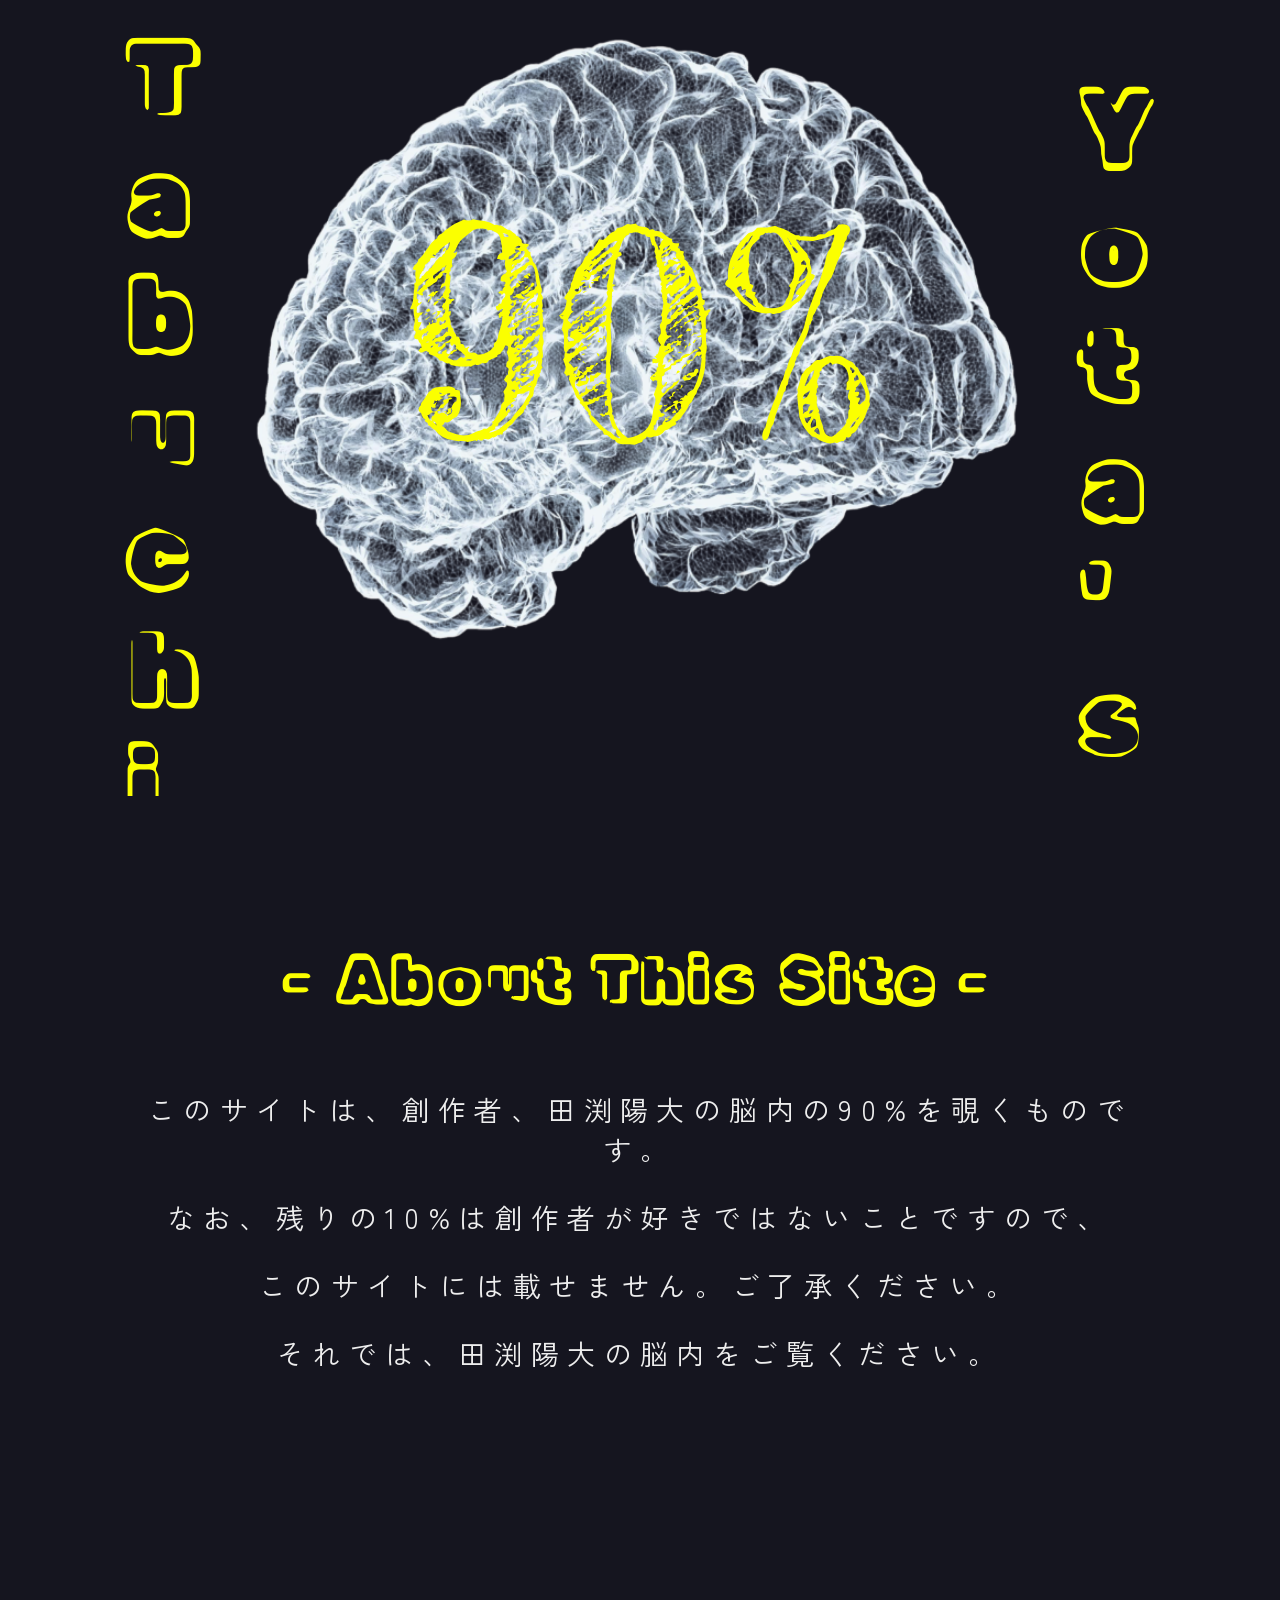
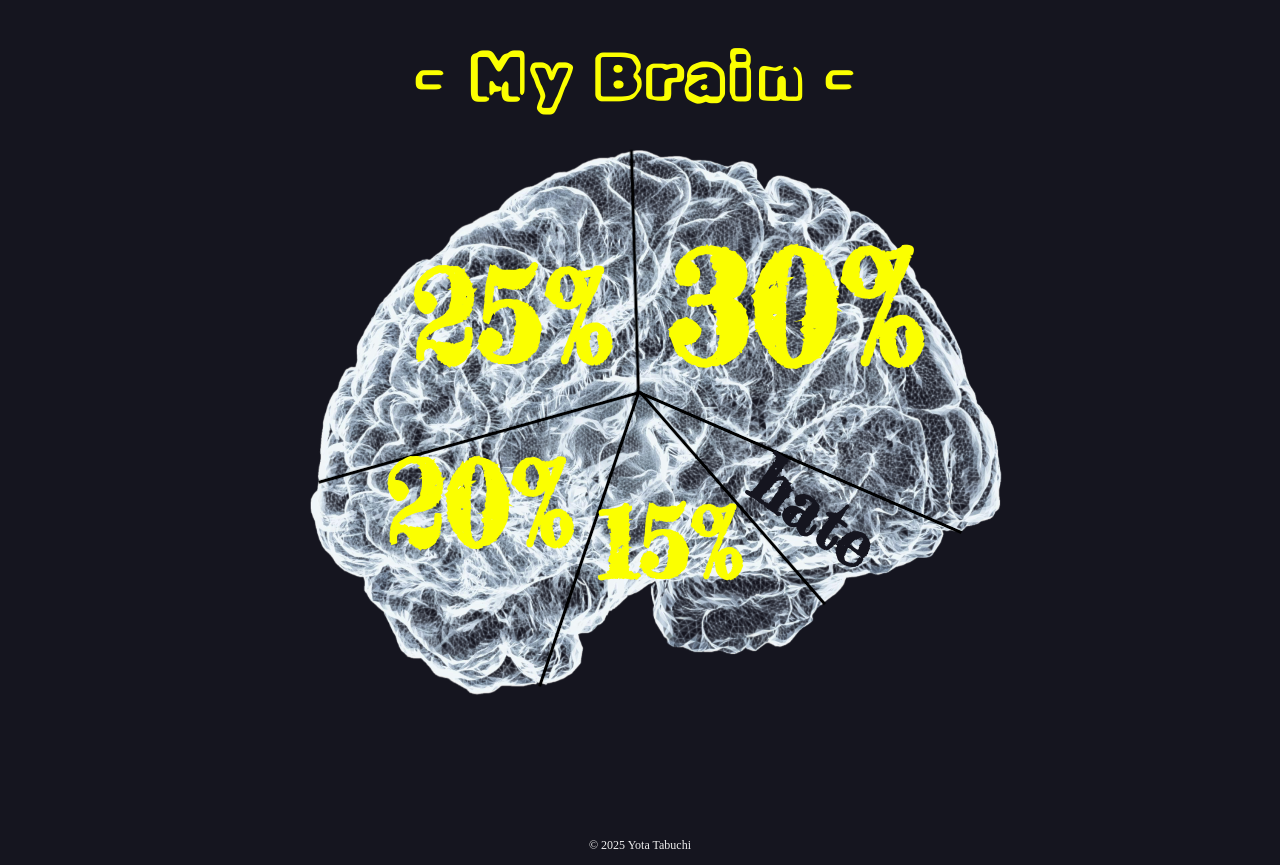
==== index.html @ e3117fd4 "20251006" ====
<!DOCTYPE html>
<html lang="ja">
    <head>
        <meta charset="UTF-8">
        <meta name="viewport" content="width=, initial-scale=1.0">
        <title>Tabuchi Yota's 90%</title>
        <link rel="stylesheet" href="css/style.css">
        <link rel="preconnect" href="https://fonts.googleapis.com">
        <link rel="preconnect" href="https://fonts.gstatic.com" crossorigin>
        <link href="https://fonts.googleapis.com/css2?family=Fredericka+the+Great&family=Rubik+Vinyl&family=Zen+Kaku+Gothic+New&display=swap" rel="stylesheet">
    </head>
    <body>
        <main>
            <section id="main-visual">
                <img src="img/main-visual.png" alt="main-visual">   
                <div class="title-left">
                    <h2>T</h2>
                    <h2>a</h2>
                    <h2>b</h2>
                    <h2>u</h2>
                    <h2>c</h2>
                    <h2>h</h2>
                    <h2>i</h2>
                </div>
                <div class="title-right">
                    <h2>Y</h2>
                    <h2>o</h2>
                    <h2>t</h2>
                    <h2>a</h2>
                    <h2>'</h2>
                    <h2>s</h2>
                </div>
                <div class="main-title">
                    <h1>90%</h1>
                </div>
            </section>
            <section id="about">
                <div class="section-title">
                    <h2>- About This Site -</h2>
                </div>
                <div class="about-content">
                    <p>このサイトは、創作者、田渕陽大の脳内の90%を覗くものです。</p>
                    <p>なお、残りの10%は創作者が好きではないことですので、</p>
                    <p>このサイトには載せません。ご了承ください。</p>
                    <p>それでは、田渕陽大の脳内をご覧ください。</p>
                </div>
            </section>
            <section id="brain">
                <div class="section-title">
                    <h2>- My Brain -</h2>
                </div>
                <div id="brain-content">
                    <img src="img/brain-Photoroom.png" alt="brain">
                    <div class="thirty">
                        <h2><a href="tennis.html" >30%</a></h2>
                    </div>
                    <div class="twentyfive">
                        <h2><a href="sneakers.html">25%</a></h2>
                    </div>
                    <div class="twenty">
                        <h2><a href="whisky.html">20%</a></h2>
                    </div>
                    <div class="fifteen">
                        <h2><a href="others.html">15%</a></h2>
                    </div>
                    <div class="hate">
                        <h2>hate</h2>
                    </div>
                </div>
            </section>
        </main>
        <footer><p>© 2025 Yota Tabuchi</p></footer>
    </body>
</html>
---- css/style.css ----
@charset "utf-8";

* {
    margin: 0;
    padding: 0;
    box-sizing: border-box;
}

body {
    background-color: #15151F;
}

#main-visual {
    position: relative;
    width: 100%;
    overflow-x: hidden;
    img {
        width: 110vw;
        object-fit: cover;
        transform: translate(-6%);
    }
    h2 {
        font-family: "Rubik Vinyl", system-ui;
        font-weight: 400;
        color: #fbff00;
        font-size: 11vh;
    }
}


.title-left {
    position: absolute;
    top: 20px;
    left: 10%;
}

.title-right {
    position: absolute;
    top: 70px;
    right: 10%;
}

.main-title {
    position: absolute;
    top: 42%;
    left: 50%;
    transform: translate(-50%, -50%);
    h1 {
        font-family: "Fredericka the Great", serif;
        font-weight: 400;
        font-style: normal;
        color: #fbff00;
        font-size: 32vh;
    }
}

#about {
    padding-top: 150px;
    width: 80%;
    margin: 0 auto;
}

.section-title {
    text-align: center;
    color: #fbff00;
    font-family: "Rubik Vinyl", system-ui;
    font-size: 40px;
    letter-spacing: 0.2em;
}

.about-content {
    padding-top: 72px;
    font-family: "Zen Kaku Gothic New", sans-serif;
    font-weight: 400;
    font-style: normal;
    color: #EEEEEE;
    font-size: 28px;
    letter-spacing: 0.3em;
    display: flex;
    flex-direction: column;
    gap: 28px;
    p {
        text-align: center;
    }
}

#brain {
    padding-top: 270px;
    width: 80%;
    margin: 0 auto;
    overflow-x: hidden;
    img {
        object-fit: cover;
        width: 100vw;
        transform: translate(-10%);
    }
    a {
        text-decoration: none;
        color: #fbff00;
        font-family: "Fredericka the Great", serif;
    }
}

#brain-content {
    position: relative;
}

.thirty {
    position: absolute;
    top: 8vw;
    right: 18vw;
    font-size: 8vw;
}

.twentyfive {
    position: absolute;
    top: 10vw;
    left: 22vw;
    font-size: 6.5vw;
}

.twenty {
    position: absolute;
    top: 25vw;
    left: 20vw;
    font-size: 6vw;
}

.fifteen {
    position: absolute;
    top: 29vw;
    right: 32vw;
    font-size: 5vw;
}

.hate {
    position: absolute;
    top:28vw;
    right: 21vw;
    font-size: 3.5vw;
    transform: rotate(36deg);
    font-family: "Fredericka the Great", serif;
    color: #15151F;
}

footer {
    padding-bottom: 12px;
    text-align: center;
    color: #EEEEEE;
    font-size: 12px;
}





/*-----------------------
TENNIS
------------------------*/
.tennis {
    background-color: #9b0000;
}

.tennis-nav {
    position: fixed;
    right: 5%;
    top: 2%;
    font-family: "Permanent Marker", cursive;
    text-decoration: none;
    font-size: 30px;
    color: #EEEEEE;
    z-index: 1;
}

#tennis-main {
    position: relative;
    h1 {
        font-family: "Permanent Marker", cursive;
        font-weight: 400;
        font-style: normal;
        font-size: 180px;
        color: #ff5900;
    }
    img {
        width: 88%;
        margin-left: 6%;
        object-fit: cover;
        transform: translate(0, -60px);
        z-index: 0;
    }
    h2 {
        position: absolute;
        font-family: "Noto Serif", serif;
        font-style: normal;
        font-size: 70px;
        color: #6771fd;
    }
}

.first-title {
    position: absolute;
    top: 6%;
    left: 50%;
    transform: translate(-50%, -50%);
}

.second-title {
    position: absolute;
    bottom: -14%;
    left: 50%;
    transform: translate(-50%, -50%);
}

.forehand {
    top: 42%;
    left: 40%;
    transform: rotate(-94deg);
}
.backhand {
    top: 43%;
    left: 35%;
    transform: rotate(-48deg);
}
.serve {
    top: 50%;
    left: 45%;
    transform: rotate(-40deg);
}
.volley {
    top: 50%;
    left: 37%;
    transform: rotate(-13deg);
}
.footwork {
    top: 41%;
    left: 48%;
    transform: rotate(58deg);
}
.smash {
    top: 48%;
    left: 50%;
    transform: rotate(12deg);
}
.drop {
    top: 43%;
    left: 36%;
    transform: rotate(53deg);
}
.grip {
    top: 40%;
    left: 45%;
    transform: rotate(-10deg);
}
.slice {
    top: 36%;
    left: 44%;
    transform: rotate(20deg);
}
.spin {
    top: 39%;
    left: 37%;
    transform: rotate(-40deg);
}



/*--------------
SNEAKERS
--------------*/

.sneakers {
    background-color: #eeee4f;
}

.sneakers-nav {
    position: fixed;
    right: 5%;
    top: 2%;
    font-family: "Boogaloo", sans-serif;
    text-decoration: none;
    font-size: 30px;
    color: #121212;
    z-index: 1;
}

.above {
    width: 100%;
    height: 60vh;
    display: flex;
    justify-content: space-between;
    overflow: hidden;
}

.sneakers-title {
    padding-top: 40px;
    padding-left: 40px;
    display: flex;
    flex-direction: column;
    gap: 30px;
    font-family: "Boogaloo", sans-serif;
    font-size: 72px;
    color: #121212;
}

.human {
    height: 23vh;
    object-fit: cover;
    transform: translate(8vw, 38vh);
}

.city {
    padding-right: 40px;
    width: 70vw;
    object-fit: cover;
    transform: translate(9vw, 10vh);
}




.under {
    width: 100%;
    height: 40vh;
    background-color: #544224;
}

.under-imgs {
    padding-top: 30px;
    display: flex;
    justify-content: center;
    gap: 70px;
    img {
        width: 15%;
        object-fit: cover;
        aspect-ratio: 1;
        border-radius: 25%;
    }
}

.tumakuro {
    transform: translate(0, 30px) rotate(20deg);
}

.attack {
    transform: rotate(-10deg);
}

.nigo {
    transform: translate(0, 50px);
}

.rxx {
    transform:  rotate(-30deg);
}

.worksout {
    transform: translate(0, 40px) rotate(60deg);
}

.sneakers-footer {
    background-color: #544224;
}



/*----------------------
-------  WHISKY  -------
----------------------*/

.whisky-body {
    background-color: #121212;
}

.whisky-header {
    position: fixed;
    right: 5%;
    top: 2%;
    color: #EEEEEE;
    font-family: "Gideon Roman", serif;
    text-decoration: none;
    font-size: 30px;
    z-index: 1;
}

.whisky-main {
    height: 100vh;
    width: 100%;
}

.upper {
    padding-top: 40px;
    display: flex;
    justify-content: space-between;
    width: 94%;
    margin: 0 auto;
    h1 {
        font-family: "Gideon Roman", serif;
        color: #EEEEEE;
        font-size: 9vw;
    }
    img {
        width: 30%;
        object-fit: cover;
        padding-right: 120px;
        transform: translate(0, -160px);
    }
}

.whisky-imgs {
    position: relative;
    width: 34%;
    height: 32vh;
    margin: 0 auto;
    background-color: #a4a4a4;
    border-radius: 50%;
    transform: translate(0, -90%);
    img {
        position: absolute;
        object-fit: cover;
    }
}
.arran {
    width: 62%;
    top: -64%;
    left: 21.5%;
}

.taketuru {
    width: 40%;
    top: -50%;
    left: -2%
}

.yamazaki {
    width: 36%;
    top: -50%;
    right: -2%;
}

.midle {
    display: flex;
    transform: translate(0, -110%);
}

.midle-imgs {
    position: relative;
    width: 36%;
    transform: translate(0, -150px);
    img {
        position: absolute;
        object-fit: cover;
    }
}

.table {
    width: 70%;
}

.glass {
    width: 16%;
    right: 48%;
    top: -24px;
}

.text {
    width: 32%;
    background-color: #eeeeee;
    transform: translate(-5.5%, -70px);
    height: 15vh;
    border-radius: 10px;
    p {
        padding:2px 0 0 12px;
        font-family: "Pixelify Sans", sans-serif;
        font-size: 30px;
    }
}

.whisky-under {
    width: 96%;
    margin: 0 auto;
    transform: translate(0, -130%);
    h1 {
        font-family: "Gideon Roman", serif;
        color: #eeeeee;
        font-size: 9vw;
        padding-left: 60%;
    }
}


/*---------------------
-----  OTHERS  -------
---------------------*/

.others-nav {
    width: 86px;
    position: fixed;
    right: 5%;
    top: 2%;
    text-align: center;
    font-family: "Lily Script One", system-ui;
    text-decoration: none;
    font-size: 30px;
    background-color: #EEEEEE;
    color: #f583de;
    border-radius: 30px;
    z-index: 1;
}


.others-main {
    display: flex;
    justify-content: space-between;
    height: 100vh;
    h1 {
        transform: translate(0, 30vh);
    }
}

.o {
    width: 16.666666666%;
    background-color: #314DDC;
    color: #28E6FF;
    font-family: "Iceberg", sans-serif;
    font-size: 10vw;
    text-align: center;
}

.t {
    width: 16.666666666%;
    background-color: #39A744;
    color: #77562C;
    font-family: "Gamja Flower", sans-serif;
    font-size: 10vw;
    text-align: center;
}

.h {
    width: 16.666666666%;
    background-color: #EEEEEE;
    color: #dbdbdb;
    font-family: "Megrim", system-ui;
    font-size: 10vw;
    text-align: center;
}

.e {
    width: 16.666666666%;
    background-color: #F7A439;
    color: #008484;
    font-family: "Faster One", system-ui;
    font-size: 7vw;
    text-align: center;
    h1 {
        transform: translate(9%, 39vh);
    }
}

.r {
    width: 16.666666666%;
    background-color: #eeee4f;
    color: #121212;
    font-family: "Boogaloo", sans-serif;
    font-size: 10vw;
    text-align: center;
}

.s {
    width: 16.666666666%;
    background-color: #A06525;
    color: #E9DD31;
    font-family: "Ojuju", sans-serif;
    font-size: 10vw;
    text-align: center;
    h1 {
        transform: translate(0, 25vh);
    }
}
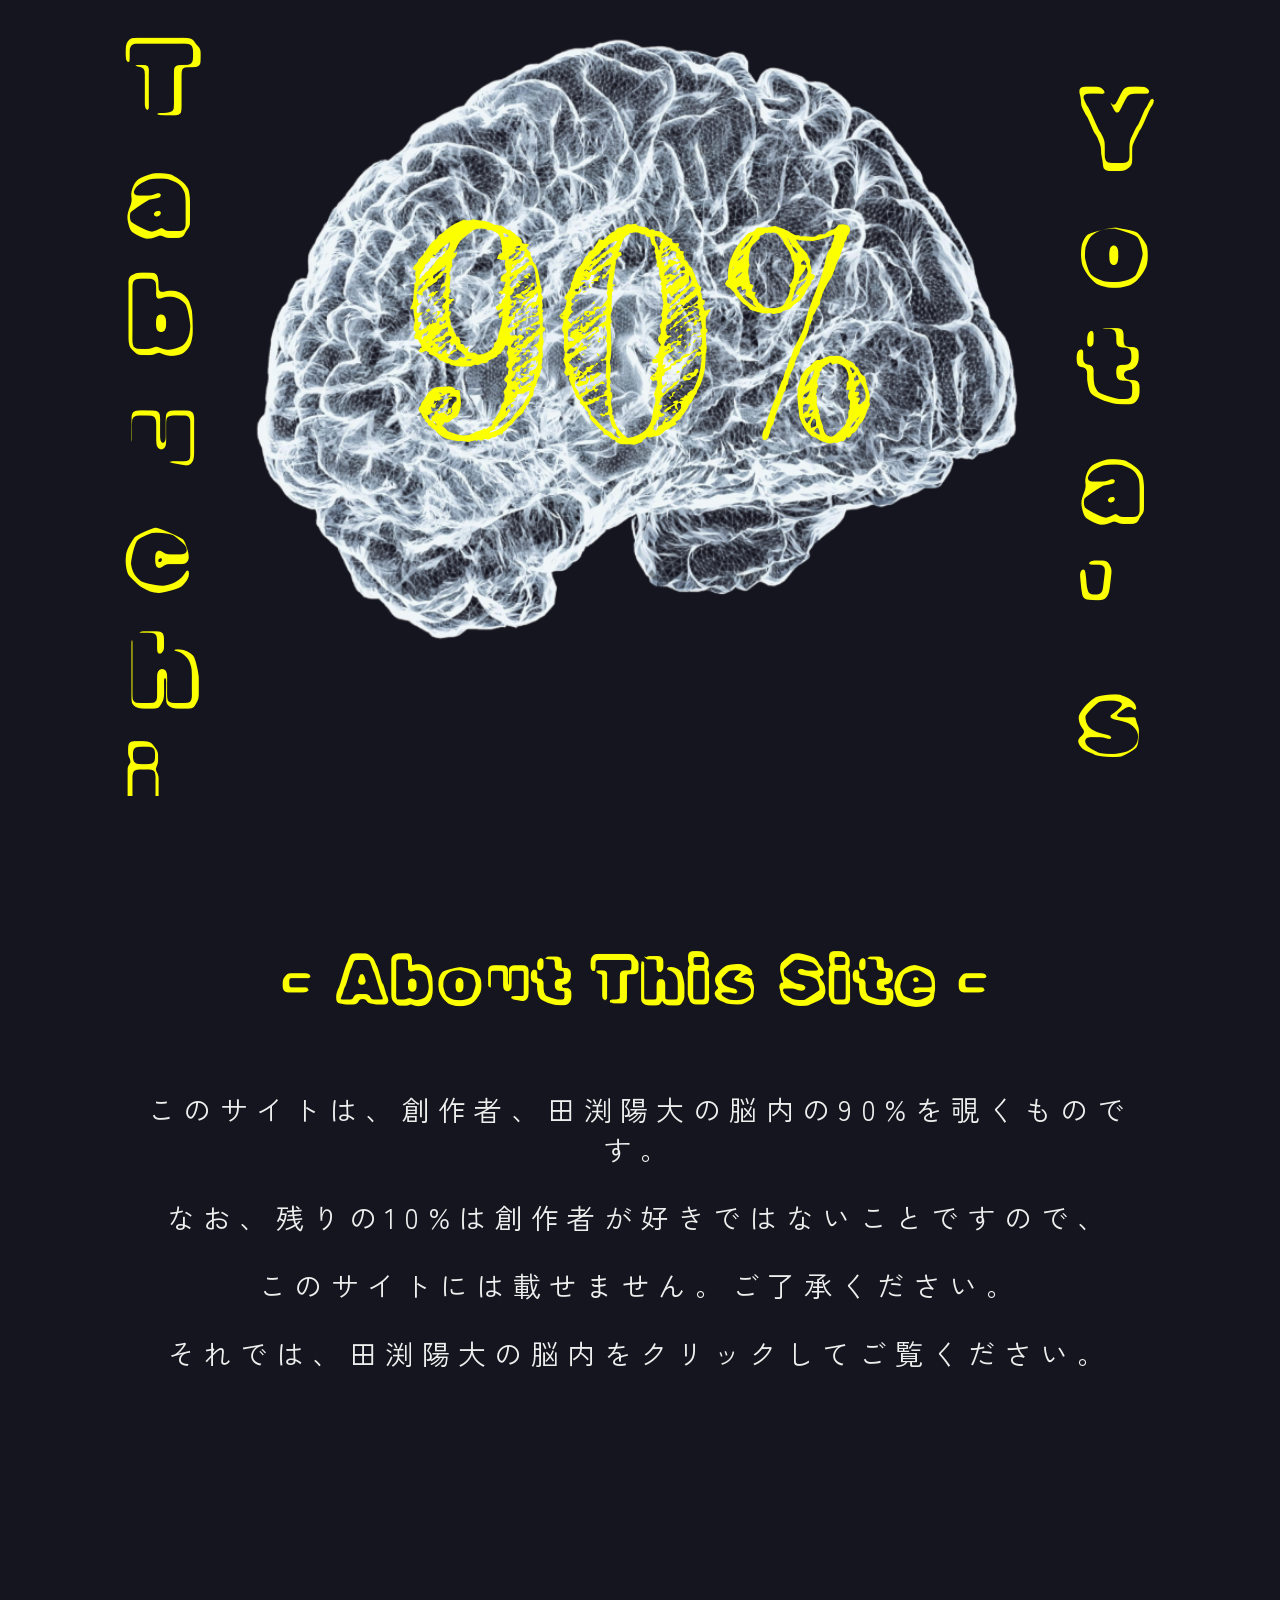
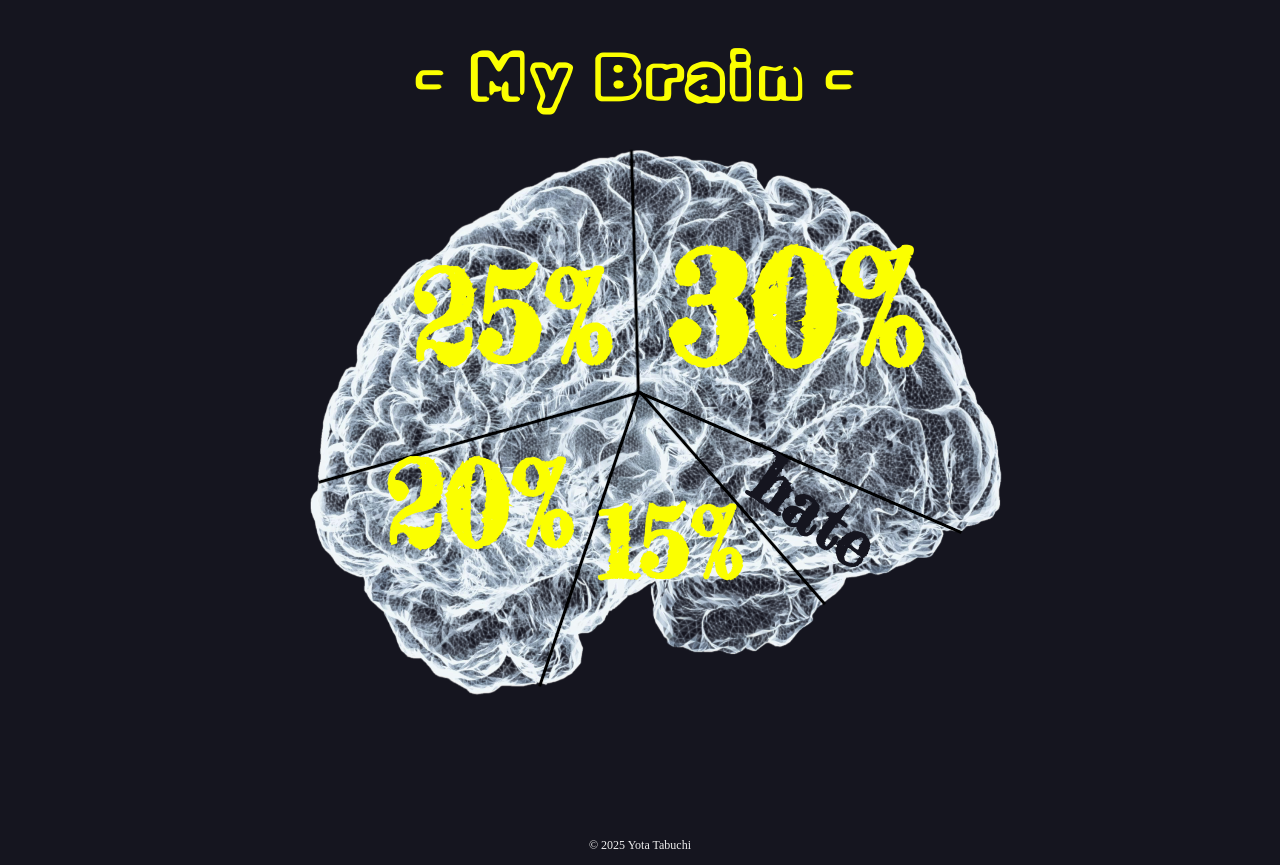
==== commit 11809d88: "微修正" ====
--- a/index.html
+++ b/index.html
@@ -42,7 +42,7 @@
                     <p>このサイトは、創作者、田渕陽大の脳内の90%を覗くものです。</p>
                     <p>なお、残りの10%は創作者が好きではないことですので、</p>
                     <p>このサイトには載せません。ご了承ください。</p>
-                    <p>それでは、田渕陽大の脳内をご覧ください。</p>
+                    <p>それでは、田渕陽大の脳内をクリックしてご覧ください。</p>
                 </div>
             </section>
             <section id="brain">
